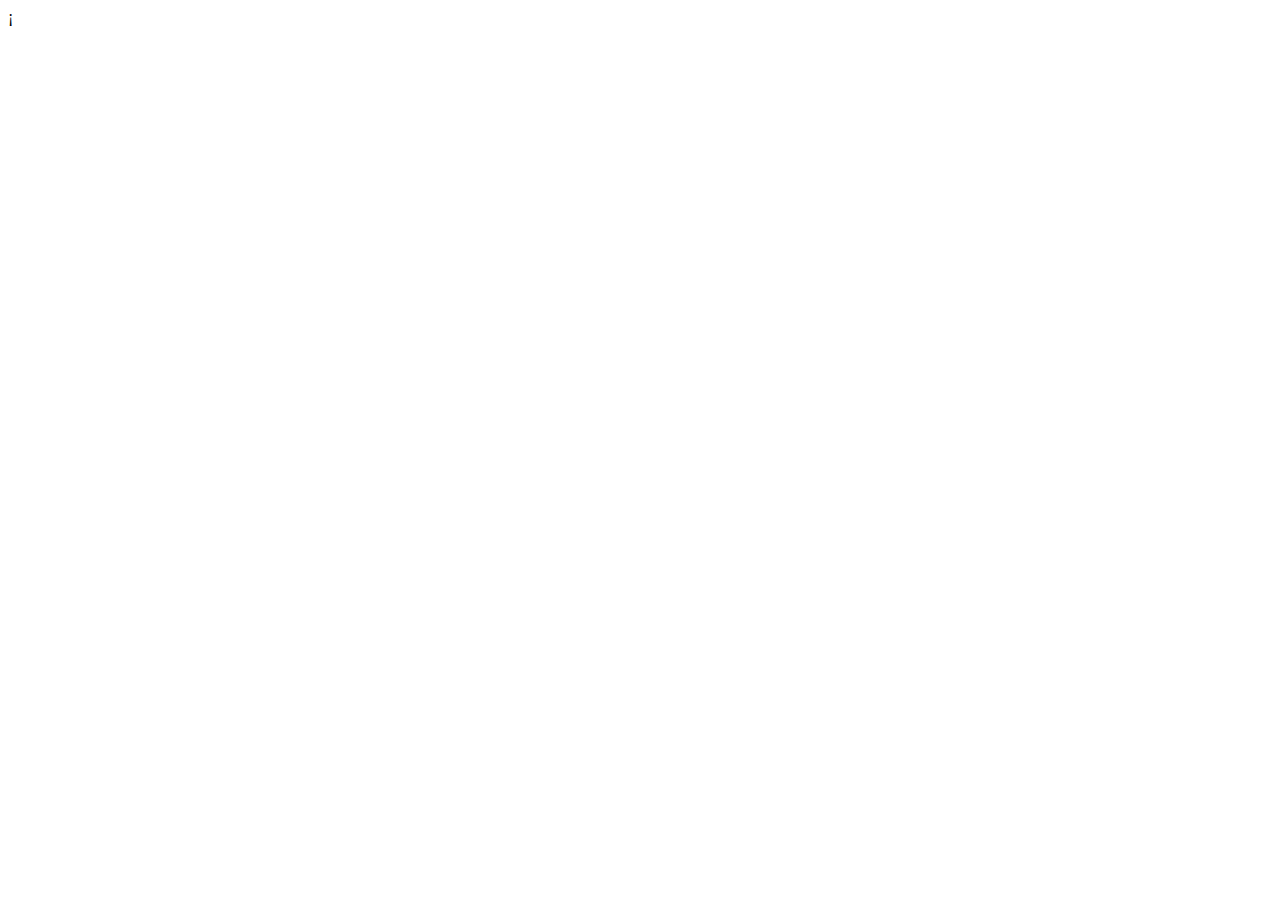
==== carrito.html @ c7239970 "Desarrollo del la página home" ====
¡<!DOCTYPE html>
<html lang="en">
<head>
    <meta charset="UTF-8">
    <meta name="viewport" content="width=device-width, initial-scale=1.0">
    <title>Document</title>
</head>
<body>
    
</body>
</html>
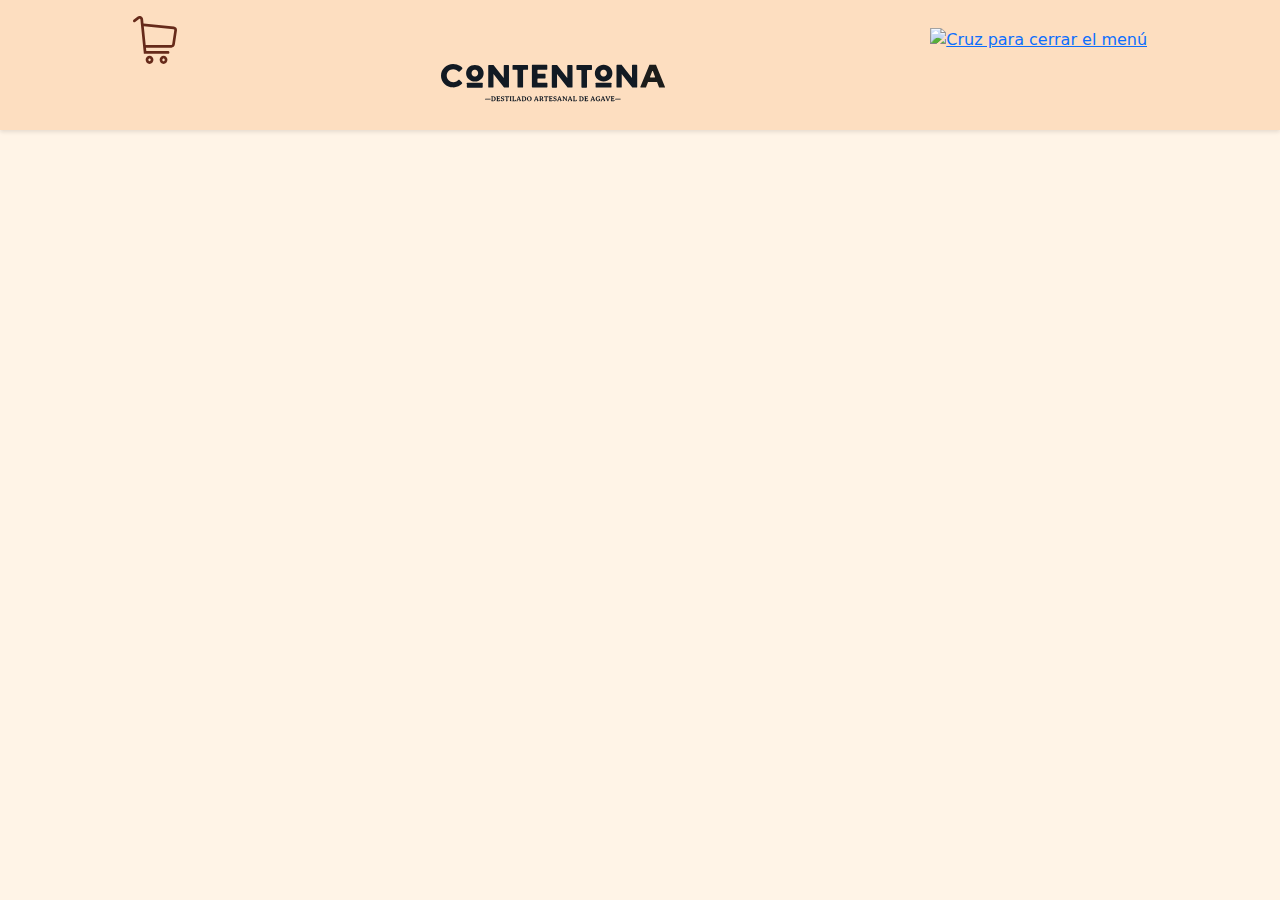
==== commit 226cbb0c: "Correción de detalles y base de todas las páginas" ====
--- a/carrito.html
+++ b/carrito.html
@@ -1,11 +1,43 @@
-¡<!DOCTYPE html>
+<!DOCTYPE html>
 <html lang="en">
 <head>
+    <!-- Metadatos -->
     <meta charset="UTF-8">
     <meta name="viewport" content="width=device-width, initial-scale=1.0">
-    <title>Document</title>
+    <title>Contentona</title>
+
+    <!-- Fuentes -->
+    <link rel="stylesheet" href="https://use.typekit.net/qfp8wyi.css">
+    <link rel="stylesheet" href="https://fonts.googleapis.com/css2?family=Karma:wght@500&display=swap" />
+    <link rel="preconnect" href="https://fonts.googleapis.com">
+    <link rel="preconnect" href="https://fonts.gstatic.com" crossorigin>
+    <link href="https://fonts.googleapis.com/css2?family=AR+One+Sans:wght@400..700&family=Space+Mono:ital,wght@0,400;0,700;1,400;1,700&family=Syne:wght@400..800&display=swap" rel="stylesheet">
+
+    <!-- Bootstrap -->
+    <link href="https://cdn.jsdelivr.net/npm/bootstrap@5.3.3/dist/css/bootstrap.min.css" rel="stylesheet" 
+          integrity="sha384-QWTKZyjpPEjISv5WaRU9OFeRpok6YctnYmDr5pNlyT2bRjXh0JMhjY6hW+ALEwIH" crossorigin="anonymous">
+
+    <!-- Estilos personalizados -->
+    <link rel="stylesheet" href="CSS/style_menú.css" />
 </head>
+
 <body>
-    
+    <!-- Header -->
+    <header class="navegacion" id="navegacion">
+        <div class="carrito" id="carrito">
+            <a href="carrito.html"><img class="icono-carrito" src="IMAGENES/Recurso 3.svg" alt="Ícono de carrito de compras"></a>
+        </div>
+        <div class="logo" id="logo">
+            <a href="home.html"><img src="IMAGENES/Logo_tipográfico_Mezcal_Monocromo 1.svg" alt="Logo de la marca"></a>
+        </div>
+        <div class="cerrar" id="cerrar">
+            <a href="home.html"><img class="return" src="IMAGENES/Tache.svg" alt="Cruz para cerrar el menú"></a>
+        </div>
+    </header>
+
+    <!-- Scripts -->
+    <script src="https://cdn.jsdelivr.net/npm/bootstrap@5.3.3/dist/js/bootstrap.bundle.min.js" 
+            integrity="sha384-YvpcrYf0tY3lHB60NNkmXc5s9fDVZLESaAA55NDzOxhy9GkcIdslK1eN6jIeHz" crossorigin="anonymous"></script>
+    <script src="JS/javascript.js"></script>
 </body>
 </html>--- a/CSS/style_menú.css
+++ b/CSS/style_menú.css
@@ -0,0 +1,168 @@
+/* Estilos generales */
+* {
+    box-sizing: border-box;
+}
+
+html, body {
+    --amarillo: #FFF4E7;
+    --naranja: rgba(251, 204, 161, 0.551);;
+    --café: #662A1A;
+    --azul: #4A799E;
+    --magenta: #9c243c;
+    --negro: #121A23;
+
+    margin: 0;
+    padding: 0;
+    background: var(--amarillo);
+    overflow-x: hidden; /* Elimina el scroll horizontal */
+    overflow-y: hidden;   /* Permite el scroll vertical */
+    min-height: 100vh; /* Altura mínima de la pantalla */
+    display: flex; /* Distribución vertical */
+    flex-direction: column; /* Asegura que los hijos se acomoden en columna */
+}
+
+/* Acomoda y da formato a la barra de navegación */
+
+.navegacion {
+    display: grid;
+    grid-template-columns: 2em, 1fr, 2em;
+    grid-template-rows: repeat(2,1fr);
+    background: var(--naranja);
+    padding-top: 1em;
+    padding-bottom: 1.1em;
+    width: 100%; /* Abarca todo el ancho */
+    box-shadow: 0px 2px 4px rgba(0, 0, 0, 0.1); /* Sombra opcional */
+}
+
+.cerrar {
+    grid-area: 1 / 3 / 2 / 4; /* Asegura que abarque una sola celda */
+    display: flex;
+    justify-content: center; /* Centra horizontalmente */
+    align-items: center; /* Centra verticalmente */
+}
+
+.carrito {
+    display: flex;
+    justify-content: center;
+    grid-area: 1 / 1 / 1 / 1;
+}
+
+.icono-carrito {
+    width: 105%;
+}
+
+.return {
+    width: 120%;
+} 
+
+.logo {
+    display: flex;
+    grid-area: 2 / 2 / 2 / 2;
+    align-content: center; /* Centra el contenido dentro de cada columna */
+    justify-content: center;
+}
+
+.logo img {
+    width: 140%; /* Ajusta según lo necesario */
+    max-width: 100%; /* Previene que la imagen crezca fuera de su contenedor */
+    height: auto; /* Mantiene la proporción de la imagen */
+}
+
+.logo a {
+    display: inline-block; /* Asegura que el enlace se ajuste al tamaño de su contenido */
+}
+
+/* Estructura de los botones */
+
+.d-grid {
+    flex: 1; /* Toma el espacio restante disponible */
+    display: flex;
+    flex-direction: column;
+    justify-content: center; /* Centra verticalmente */
+    align-items: center; /* Centra horizontalmente */
+    gap: 1rem; /* Espaciado entre botones */
+}
+
+.btn.btn-primary {
+    background-color: var(--café);
+    box-shadow: 0px 4px 4px rgba(0, 0, 0, 0.1) inset;
+    border: none;
+    cursor: pointer;
+    font-family: 'AR One Sans';
+    font-weight: bold;
+    width: 90vw;
+    height: 8vh;
+    font-size: 1.2rem; /* Ajustable: cambiará según el tamaño base */
+    justify-content: center;
+}
+
+
+.iconos {
+    display: flex;
+    justify-content: space-around;
+    padding: 1rem;
+    margin-top: auto; /* Empuja el footer hacia la parte inferior */
+}
+
+.btn.btn-primary:hover {
+    background-color: var(--magenta); /* Color de fondo magenta al pasar el mouse */
+    border-color: var(--magenta); /* Bordes también en magenta si son visibles */
+}
+
+/* RESPONSIVE MEDIA QUERIES */
+
+/* Tablet */
+
+@media only screen and (max-width: 1200px) and (min-width: 540px){
+    .navegacion {
+        display: flex;
+        justify-content: space-around;
+    }
+
+    .menu {
+        grid-area: 1 / 3 / 2 / 4; /* Asegura que abarque una sola celda */
+        display: flex;
+        justify-content: center; /* Centra horizontalmente */
+        align-items: center; /* Centra verticalmente */
+    }
+
+    .logo {
+        display: flex;
+        padding-top: 1em;
+        align-content: center; /* Centra el contenido dentro de cada columna */
+        justify-content: center;
+    }
+
+    .icono-menu {
+        width: 105%;
+    }
+
+}
+
+/* dispositivos móviles */
+
+@media only screen and (max-width: 1200px) and (min-width: 320px) {
+        .menu-desktop {
+            display: none; /* Oculta el menú en tablets y móviles */
+        }
+        
+   /* Centra el simbolo del corazon */
+
+.navegacion {
+    padding-top: 0.8em;
+    padding-bottom: 0.5em;
+}
+
+.logo img {
+    width: 140%; /* Ajusta el porcentaje según el tamaño deseado */
+}
+
+.icono-carrito {
+    height: 80%;
+}
+
+.return {
+    width: 105%;
+}
+
+    }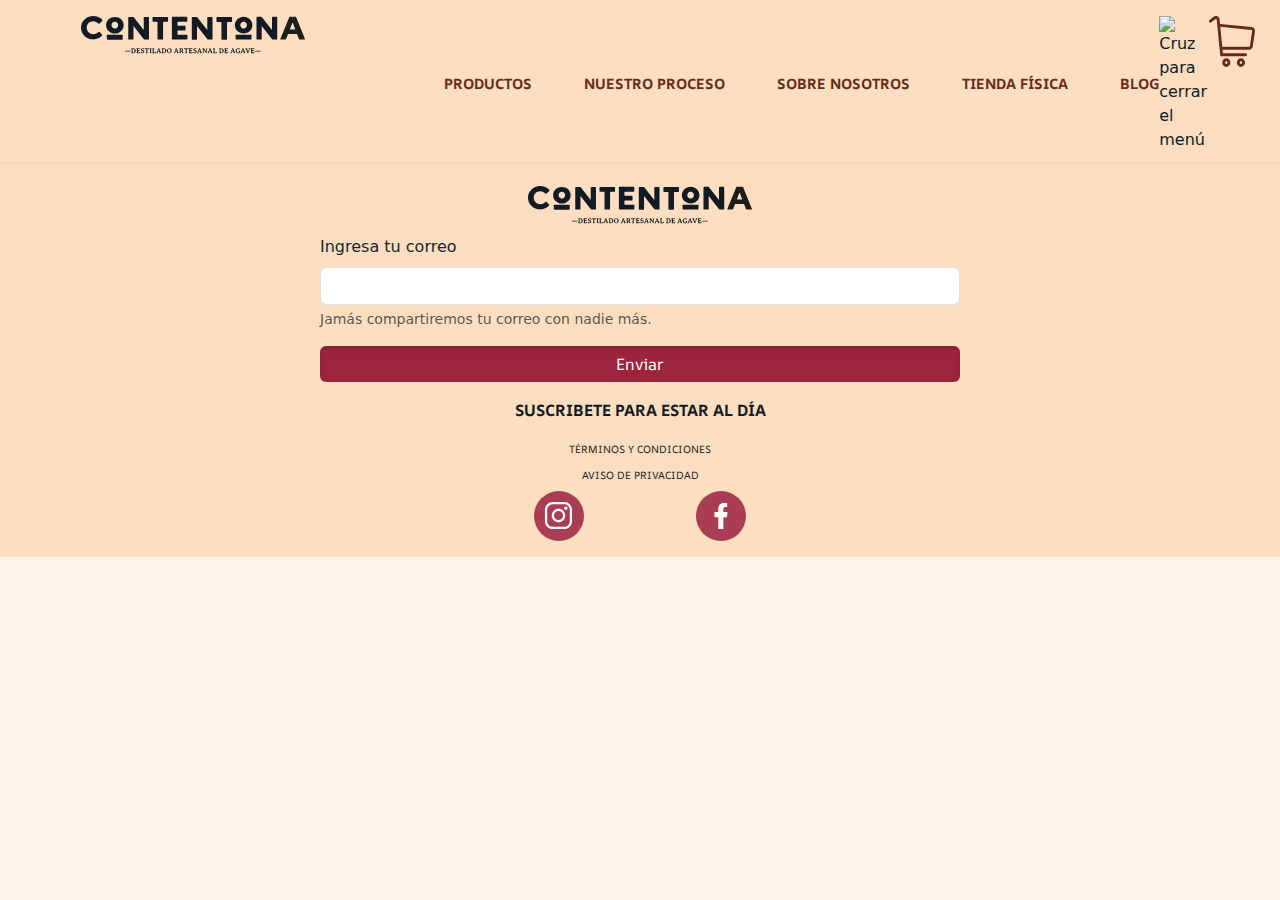
==== commit ec42c71a: "Corrección de detalles 2.0" ====
--- a/carrito.html
+++ b/carrito.html
@@ -18,7 +18,7 @@
           integrity="sha384-QWTKZyjpPEjISv5WaRU9OFeRpok6YctnYmDr5pNlyT2bRjXh0JMhjY6hW+ALEwIH" crossorigin="anonymous">
 
     <!-- Estilos personalizados -->
-    <link rel="stylesheet" href="CSS/style_menú.css" />
+    <link rel="stylesheet" href="CSS/style_carrito.css" />
 </head>
 
 <body>
@@ -33,11 +33,57 @@
         <div class="cerrar" id="cerrar">
             <a href="home.html"><img class="return" src="IMAGENES/Tache.svg" alt="Cruz para cerrar el menú"></a>
         </div>
+
+        <nav class="menu-desktop">
+            <ul>
+                <li><a href="productos.html">PRODUCTOS</a></li>
+                <li><a href="proceso.html">NUESTRO PROCESO</a></li>
+                <li><a href="nosotros.html">SOBRE NOSOTROS</a></li>
+                <li><a href="tienda.html">TIENDA FÍSICA</a></li>
+                <li><a href="blog.html">BLOG</a></li>
+            </ul>
+        </nav>
     </header>
 
+    <!-- Tabla -->
+
+
+
+    <!-- Footer -->
+    <footer class="contacto" id="contacto">
+        <div class="logo_f" id="logo_f">
+            <img class="logo_img" src="IMAGENES/Logo_tipográfico_Mezcal_Monocromo 1.svg" alt="Logo de la marca">
+        </div>
+        <div class="form" id="form">
+            <form>
+                <div class="mb-3">
+                  <label for="exampleInputEmail1" class="form-label">Ingresa tu correo</label>
+                  <input type="email" class="form-control" id="exampleInputEmail1" aria-describedby="emailHelp">
+                  <div id="emailHelp" class="form-text">Jamás compartiremos tu correo con nadie más.</div>
+                </div>
+                </div>
+                <button type="submit" class="btn btn-primary">Enviar</button>
+              </form>
+            </div>
+        
+        <div class="sus"><h4>SUSCRIBETE PARA ESTAR AL DÍA</h4></div>
+
+        <div class="lista"> 
+            <ul>
+                <li><a href="">TÉRMINOS Y CONDICIONES</a></li>
+                <li><a href="">AVISO DE PRIVACIDAD</a></li>
+            </ul>
+        </div>
+
+        <div class="iconos">
+            <a href="https://www.facebook.com/?locale=es_LA"><img src="IMAGENES/icono_insta.svg" alt="Icono que dirige a la página de Instagram"></a>
+            <a href="https://www.facebook.com/?locale=es_LA"><img src="IMAGENES/icono_face.svg" alt="Icono que dirige a la página de Facebook"></a>
+        </div>
+    </footer>
+    
     <!-- Scripts -->
     <script src="https://cdn.jsdelivr.net/npm/bootstrap@5.3.3/dist/js/bootstrap.bundle.min.js" 
             integrity="sha384-YvpcrYf0tY3lHB60NNkmXc5s9fDVZLESaAA55NDzOxhy9GkcIdslK1eN6jIeHz" crossorigin="anonymous"></script>
     <script src="JS/javascript.js"></script>
 </body>
-</html>+</html>
--- a/CSS/style_carrito.css
+++ b/CSS/style_carrito.css
@@ -0,0 +1,563 @@
+/* Estilos generales */
+* {
+    box-sizing: border-box;
+}
+
+html, body {
+    --amarillo: #FFF4E7;
+    --naranja: rgba(251, 204, 161, 0.551);;
+    --café: #662A1A;
+    --azul: #4A799E;
+    --magenta: #9c243c;
+    --negro: #121A23;
+
+    margin: 0;
+    padding: 0;
+    background: var(--amarillo);
+    overflow-x: hidden; /* Elimina el scroll horizontal */
+    overflow-y: auto;   /* Permite el scroll vertical */
+}
+
+p{
+    display: block;
+    position: static;
+    font-family: 'AR One Sans';
+    margin-left: 1.8em;
+    margin-bottom: 1em;
+    margin-right: 1.5em;
+    text-align: center;
+    color: var(--café);
+    font-size: clamp(0.875rem, 2vw, 1.1rem); /* Mínimo 0.875rem, fluido según 2vw, máximo 1rem */
+   }
+ 
+ /* Centra el simbolo del corazon */
+
+.contenedor-centro {
+    display: flex;
+    justify-content: center;
+    align-items: center;
+    margin-bottom: 1em;
+}
+
+.contenedor-centro img {
+    width: 20vh; 
+    padding-top: 6%;
+    padding-bottom: 7%;
+    animation-name: scale;
+    animation-duration: 1s;
+    animation-iteration-count: infinite;
+    animation-direction: alternate;
+    animation-timing-function: cubic-bezier(.54,.21,.37,.78);
+}
+
+/* Da estilo a los encabezados */
+
+h1{
+    position: relative;
+    font-size: clamp(2rem, 2vw, 19rem);
+    text-align: center;
+    font-family: Mestiza-Black;
+    width: 100%; /* Cambia 100vw por 100% para evitar desbordamientos */
+    max-width: 90%; /* Asegura que no ocupe más del 90% del contenedor */
+    margin: 0 auto; /* Centra el texto */
+    margin-top:0.9em;
+    margin-bottom: 0.8em;
+    padding: 0; /* Evita que padding extra lo mueva fuera */
+    color: var(--café);
+}
+
+
+h2 {
+    position: relative;
+    font-size: clamp(1.4rem, 2vw, 10rem);
+    font-family: Mestiza-BoldItalic;
+    text-align: center;
+    width: 100%; /* Cambia 100vw por 100% para evitar desbordamientos */
+    max-width: 90%; /* Asegura que no ocupe más del 90% del contenedor */
+    margin: 0 auto; /* Centra el texto */
+    padding: 0; /* Evita que padding extra lo mueva fuera */
+    color: var(--magenta);
+}
+
+.info-agave {
+    display: flex;
+    flex-direction: column;
+    align-items: center;
+    justify-content: center;
+    gap: 0.5rem;
+    margin-top: 1.7em; /* Reduce el margen superior */
+    margin-bottom: 0.8em; /* Reduce el margen inferior */
+}
+
+/* Acomoda y da formato a la barra de navegación */
+
+.navegacion {
+    display: grid;
+    grid-template-columns: 5em 1fr 5em;
+    grid-template-rows: repeat(2,1fr);
+    background: var(--naranja);
+    padding-top: 1em;
+    padding-bottom: 1.1em;
+    width: 100%; /* Abarca todo el ancho */
+    box-shadow: 0px 2px 4px rgba(0, 0, 0, 0.1); /* Sombra opcional */
+}
+
+.cerrar {
+    grid-area: 1 / 3 / 2 / 4; /* Asegura que abarque una sola celda */
+    display: flex;
+    justify-content: center; /* Centra horizontalmente */
+    align-items: center; /* Centra verticalmente */
+}
+
+.carrito {
+    display: flex;
+    justify-content: center;
+    grid-area: 1 / 1 / 1 / 1;
+}
+
+.icono-carrito {
+    width: 110%;
+}
+
+.return {
+    width: 105%;
+} 
+
+.logo {
+    display: flex;
+    grid-area: 2 / 2 / 2 / 2;
+    align-content: center; /* Centra el contenido dentro de cada columna */
+    justify-content: center;
+}
+
+.logo img {
+    width: 140%; /* Ajusta según lo necesario */
+    max-width: 100%; /* Previene que la imagen crezca fuera de su contenedor */
+    height: auto; /* Mantiene la proporción de la imagen */
+}
+
+.logo a {
+    display: inline-block; /* Asegura que el enlace se ajuste al tamaño de su contenido */
+}
+
+
+/* Da formato a los botones call to action */
+
+.botones_prod {
+    display: flex;
+    justify-content: center; /* Centra los botones */
+    gap: 1.2rem; /* Ajusta el espacio entre ellos */
+    margin-top: 2.4em;
+    margin-bottom: 2em;
+}
+
+.btn-cta {
+    width: 40vw;
+    position: relative;
+    border-radius: 12px;
+    background-color: var(--azul);
+    height: 3rem;
+    cursor: pointer;
+    border: none;
+    color: #FFF4E7;
+    box-shadow: 0px 4px 4px rgba(26, 70, 102, 0.25);
+    padding: 0%;
+    font-family: 'AR One Sans';
+    font-weight: bold;
+}
+
+/* Acomoda las imagenes */
+
+div.imagen {
+    height:80vh;
+    width: 100%;
+    display: flex;
+    justify-content: center;
+    align-items: center; /* Centra verticalmente el contenido */
+    overflow: hidden; /* Oculta el desbordamiento si existe */
+    position: relative;
+}
+
+div.imagen img {
+    width: 100%; /* La imagen ocupa el ancho completo */
+    height: 100%; /* La imagen ocupa el alto completo */
+    object-fit: cover; /* Ajusta la imagen para cubrir el área sin deformarla */
+    position: absolute; /* Asegura que la imagen se posicione correctamente */
+   
+}
+
+
+/* Estructura el footer */
+
+footer.contacto {
+    display: flex;
+    flex-direction: column;
+    background: var(--naranja);
+    padding: 0;
+    margin: 0;
+}
+
+.logo_f {
+    display: flex;
+    justify-content: center;
+    margin-top: 1.5em;
+    margin-bottom:0.5em;
+}
+
+.form {
+    margin: 1.5em;
+    margin-bottom: 0;
+    margin-top: 0;
+}
+
+.btn.btn-primary {
+    margin: 1.5em;
+    margin-bottom: 0;
+    margin-top: 0;
+    background-color: var(--magenta);
+    box-shadow: 0px 4px 4px rgba(0, 0, 0, 0.1) inset;
+    border: none;
+    cursor: pointer;
+    font-family: 'AR One Sans';
+}
+
+h4 {
+    font-size: 1em;
+    margin-top: 1.2em;
+    margin-bottom: 1em;
+    position: relative;
+    font-family: 'AR One Sans';
+    color: var(--negro);
+    text-align: center;
+    font-weight: bold;
+    }
+
+    ul {
+    list-style: none;
+    text-align: center;
+    position: relative;
+    font-size: 0.65em;
+    line-height: 1.625rem;
+    font-family: 'AR One Sans';
+    padding: 0;
+    margin:0;
+}
+
+a {
+    text-decoration: none;
+    color: var(--negro);
+    font-weight:300;
+}
+
+.btn:hover {
+    background-color: var(--azul); /* Color de fondo magenta al pasar el mouse */
+    border-color: var(--azul); /* Bordes también en magenta si son visibles */
+    color: #FFF4E7;
+}
+
+.iconos {
+    display: flex;
+    justify-content: space-between;
+    margin: 3em;
+    margin-bottom: 1em;
+    margin-top: 0.2em;
+
+}
+
+/* animación */
+@keyframes scale {
+    0% {
+        transform: scale(.95);
+    }
+    100% {
+        transform: scale(1);
+    }
+}
+
+/* RESPONSIVE MEDIA QUERIES */
+
+/* Desktop */
+
+@media only screen and (min-width: 1200px){
+    .navegacion {
+        grid-template-rows: 1fr; /* Solo una fila */
+        grid-template-columns:  1fr 2fr 50px; /* Ajusta el diseño a tres columnas */
+        background: var(--naranja);
+        padding-top: 1em;
+        padding-bottom: 1.1em;
+        width: 100%; /* Abarca todo el ancho */
+        box-shadow: 0px 2px 4px rgba(0, 0, 0, 0.1); /* Sombra opcional */
+        padding-bottom: 0.6em;
+    }
+
+    .menu-desktop {
+        display: flex; /* Muestra los elementos como una fila */
+        align-items: center;
+        justify-content:flex-end;
+        gap: 2em; /* Espaciado entre los enlaces */
+        grid-column: 2 / 3; /* Coloca el menú en el centro */
+    }
+
+    .menu-desktop ul {
+        list-style: none; /* Elimina los puntos de lista */
+        display: flex;
+        gap: 5em; /* Espaciado entre los elementos */
+        margin: 0;
+        padding: 0;
+    }
+
+    .menu-desktop li a {
+        text-decoration: none;
+        font-family: 'AR One Sans', sans-serif;
+        color: var(--café);
+        font-size: 1.4em;
+        font-weight: bold;
+        transition: color 0.3s ease; /* Animación de transición */
+        cursor: pointer;
+    }
+
+    .menu-desktop li a:hover {
+        color: var(--magenta); /* Color al hacer hover */
+    }
+
+    .logo {
+        display: flex;
+        grid-area: 1 / 1 / 1 / 1;
+        align-content: center; /* Centra el contenido dentro de cada columna */
+        justify-content: center;
+
+    }
+
+    .carrito {
+        display: flex;
+        grid-column: 4; /* Coloca el carrito en la primera columna */
+        grid-row: 1;
+        justify-content: flex-end;
+        margin-right: 1.8em;
+    }
+
+    .menu {
+        display: none;
+    }
+
+    .contenedor-centro img {
+        width: 20vh; 
+        padding-top: 6%;
+        padding-bottom: 25%;
+    }
+
+    div.cont_botellas{
+        height: 70vh; /* Mantén el alto consistente */
+        width: auto;  /* Asegura que ocupe el ancho completo */
+        display: flex;
+        justify-content: center; /* Centra horizontalmente */
+        position: relative;
+        max-width: 100%; /* Previene desbordamientos */
+        overflow: hidden; /* Oculta cualquier exceso */
+    }
+    
+    div.info-agave{
+        margin: 0%;
+        margin-bottom: 2em;
+        margin-top: 2em;
+        display: flex;
+        flex-direction: column;
+        gap: 15px; /* Ajusta según lo que necesites */
+    }
+
+    /* Ajusta el estilo específico de la imagen close-up */
+    img.close-up {
+        width: 100%;  /* Igual que la imagen manos */
+        height: auto; /* Mantén la relación de aspecto */
+        object-fit: cover; /* Asegura que se recorte correctamente */
+        border-radius: 8px; /* Opcional, para mantener consistencia */
+        
+    }
+
+    div.imagen {
+        height: calc(100vh - 75px); /* 100vh (altura completa de la ventana)  */
+        width: 100%;
+        display: flex;
+        justify-content: center;
+        align-items: center; /* Centra verticalmente el contenido */
+        overflow: hidden; /* Oculta el desbordamiento si existe */
+        position: relative;
+    }
+
+    div.imagen img {
+        object-position: center bottom; /* Asegura que se vea la base de la imagen en pantallas grandes */
+    }
+
+    h1 {
+        margin-top: 1.1em;
+        max-width: 2000px;
+    }   
+
+    h2 {
+        margin: 0;
+        white-space: nowrap;
+        max-width: 100%;
+        display: inline-block;
+        font-size: 2rem;
+    }
+
+    .logo_f {
+        display: flex;
+        justify-content: center;
+        margin-top: 1.5em;
+        margin-bottom:0.5em;
+    }
+    
+    .form {
+        margin: 1.5em;
+        margin-bottom: 0;
+        margin-top: 0;
+        width: 50vw;
+    }
+    
+    .btn.btn-primary {
+        margin: 1.5em;
+        margin-bottom: 0;
+        margin-top: 0;
+        background-color: var(--magenta);
+        box-shadow: 0px 4px 4px rgba(0, 0, 0, 0.1) inset;
+        border: none;
+        cursor: pointer;
+        font-family: 'AR One Sans';
+        width: 50vw;
+    }
+
+    .botones_prod button {
+        width: 30em;  /* Reduce el ancho */
+        height: 60px;  /* Aumenta la altura */
+        font-size: 1.2rem; /* Ajusta el tamaño del texto si es necesario */
+    }
+
+    .info-marca {
+        display: flex;
+        justify-content: center;
+        flex-direction: column;
+        align-items: center;
+        align-content: center;
+    }
+    
+    .info-marca p {
+        display: static;
+        justify-content: center;
+        max-width: 1150px;
+    }
+
+    .info-tradi {
+        display: flex;
+        justify-content: center;
+        flex-direction: column;
+        align-items: center;
+        
+    }
+
+    p {
+        text-align: justify;
+    } 
+
+    .info-tradi p {
+        display:static;
+        max-width: 1150px;
+    }
+
+    footer.contacto {
+        display: flex;
+        flex-direction: column;
+        align-items: center;
+    }
+
+    .iconos {
+        display: flex;
+        justify-content: flex-end;
+        gap: 7em ;
+    }
+
+    .info-marca {
+        display: flex;
+        flex-direction: column; /* o row según el diseño */
+        align-items: center; /* Centra horizontalmente */
+        text-align: center; /* Centra el texto */
+        margin: 0;
+        padding: 0;
+    }
+
+}
+
+/* Tablet */
+
+@media only screen and (max-width: 1200px) and (min-width: 540px){
+    .navegacion {
+        display: flex;
+        justify-content: space-around;
+    }
+
+    .menu {
+        grid-area: 1 / 3 / 2 / 4; /* Asegura que abarque una sola celda */
+        display: flex;
+        justify-content: center; /* Centra horizontalmente */
+        align-items: center; /* Centra verticalmente */
+    }
+
+    .logo {
+        display: flex;
+        padding-top: 1em;
+        align-content: center; /* Centra el contenido dentro de cada columna */
+        justify-content: center;
+    }
+
+    .icono-menu {
+        width: 105%;
+    }
+
+    div.imagen {
+        height: 85vh;
+    }
+
+    h1 {
+        transform: scale(1.1);
+        align-items: center;
+    }
+
+    p {
+        text-align: justify;
+    }
+    
+}
+
+/* dispositivos móviles */
+
+@media only screen and (max-width: 1200px) and (min-width: 320px) {
+        .menu-desktop {
+            display: none; /* Oculta el menú en tablets y móviles */
+        }
+        
+   /* Centra el simbolo del corazon */
+
+.contenedor-centro img {
+    width: 15vh; 
+    padding-top: 6%;
+    padding-bottom: 7%;
+    animation-name: scale;
+    animation-duration: 1s;
+    animation-iteration-count: infinite;
+    animation-direction: alternate;
+    animation-timing-function: cubic-bezier(.54,.21,.37,.78);
+}
+
+.navegacion {
+    padding-top: 0.8em;
+    padding-bottom: 0.5em;
+}
+
+.logo img {
+    width: 140%; /* Ajusta el porcentaje según el tamaño deseado */
+}
+
+.icono-carrito {
+    height: 80%;
+}
+    }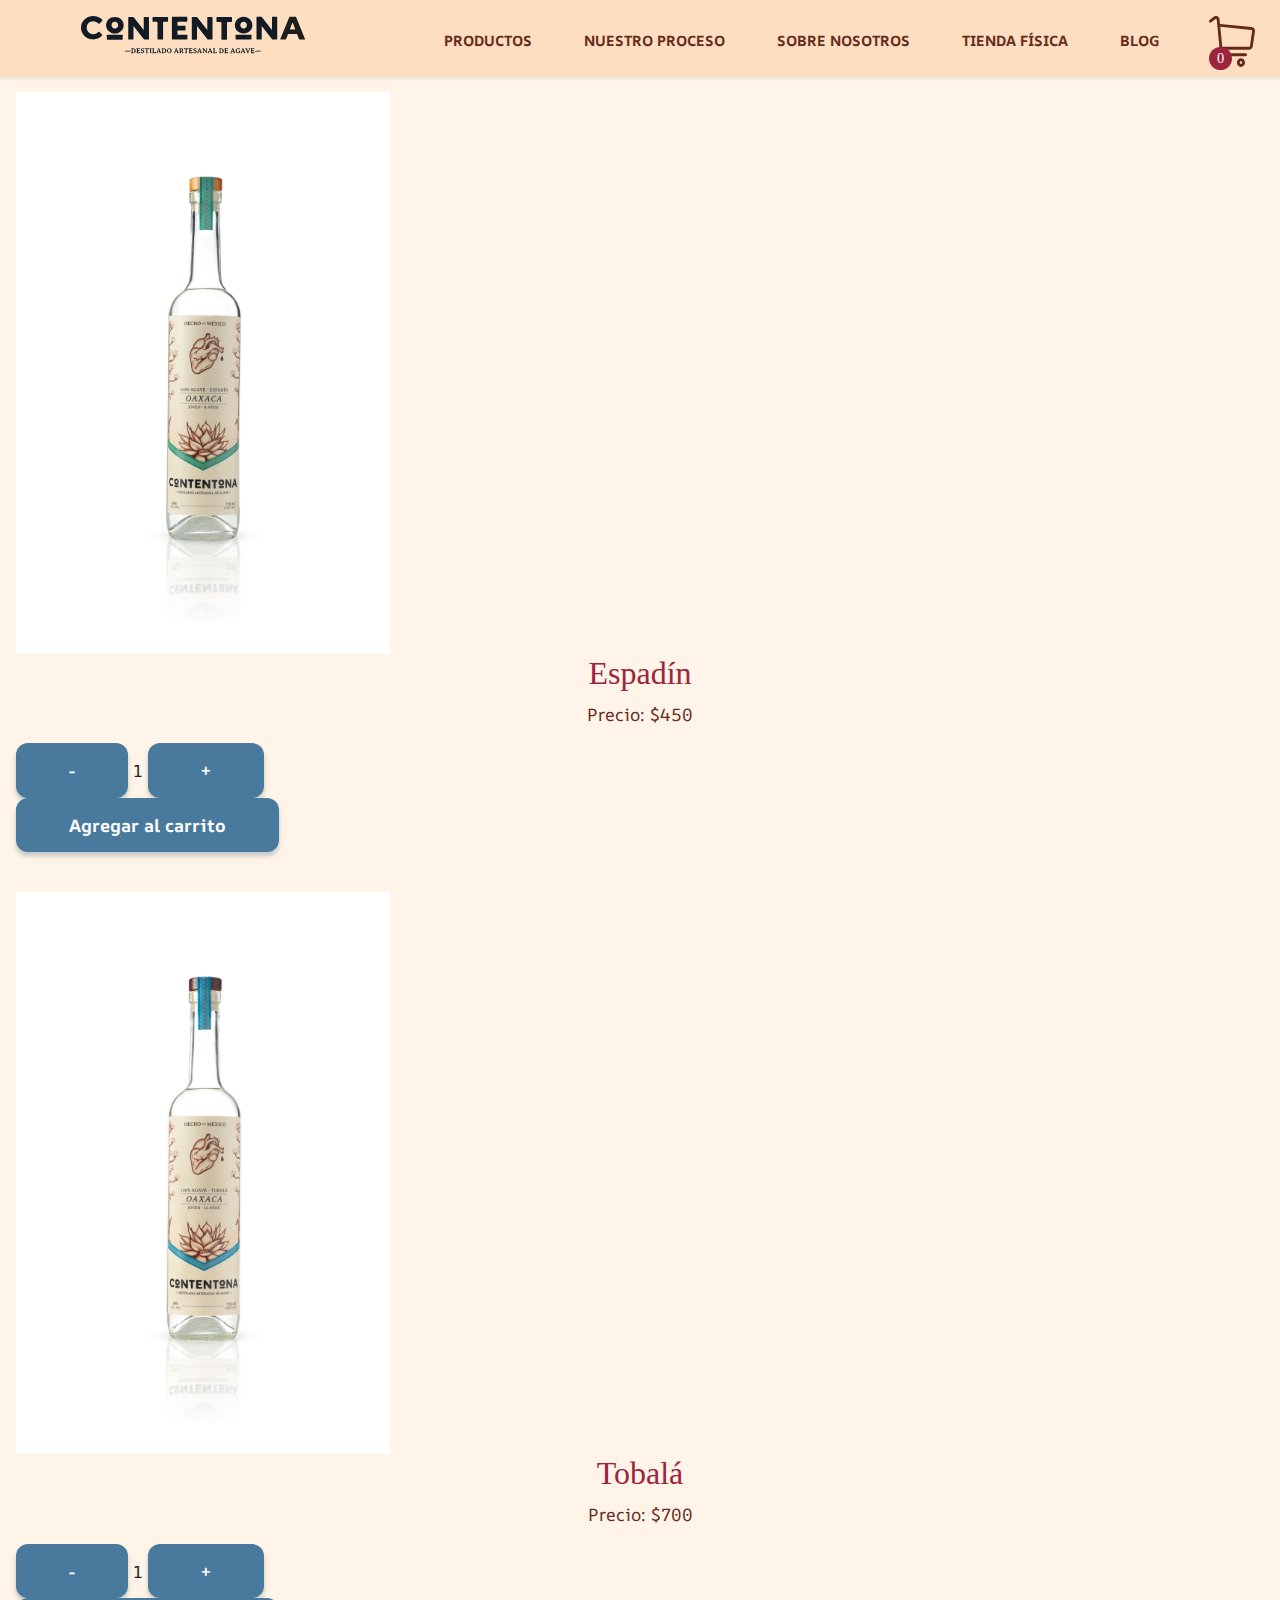
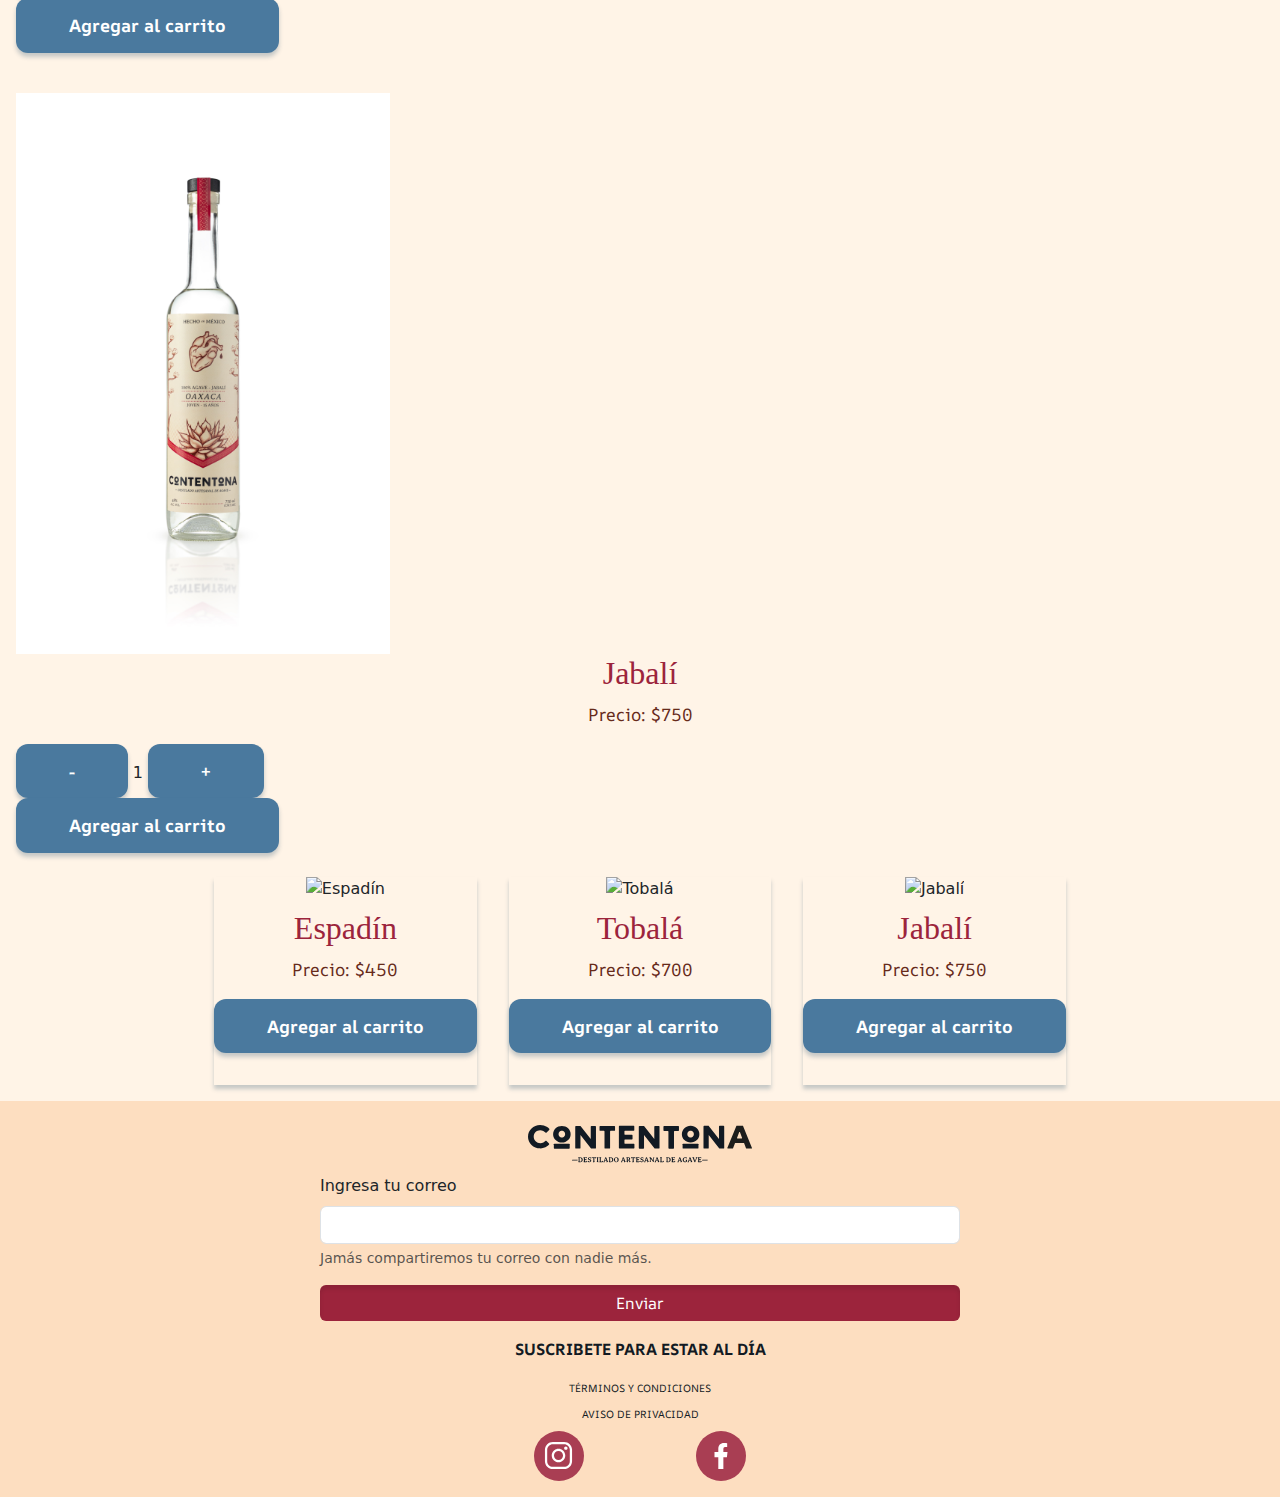
==== commit d22e9f53: "Carrito" ====
--- a/carrito.html
+++ b/carrito.html
@@ -23,17 +23,16 @@
 
 <body>
     <!-- Header -->
-    <header class="navegacion" id="navegacion">
+    <header class="navegacion" id="navegacion"> 
         <div class="carrito" id="carrito">
-            <a href="carrito.html"><img class="icono-carrito" src="IMAGENES/Recurso 3.svg" alt="Ícono de carrito de compras"></a>
+            <a href="carrito.html"><img class="icono-carrito" src="IMAGENES/Recurso 3.svg" alt="Ícono de carrito de compras"><span class="cuenta-carrito" id="cuenta-carrito">0</span></a>
         </div>
         <div class="logo" id="logo">
             <a href="home.html"><img src="IMAGENES/Logo_tipográfico_Mezcal_Monocromo 1.svg" alt="Logo de la marca"></a>
         </div>
-        <div class="cerrar" id="cerrar">
-            <a href="home.html"><img class="return" src="IMAGENES/Tache.svg" alt="Cruz para cerrar el menú"></a>
+        <div class="menu" id="menu">
+            <a href="menú.html"><img class="icono-menu" src="IMAGENES/Menu.svg" alt="Ícono menú de hamburguesa"></a>
         </div>
-
         <nav class="menu-desktop">
             <ul>
                 <li><a href="productos.html">PRODUCTOS</a></li>
@@ -46,8 +45,10 @@
     </header>
 
     <!-- Tabla -->
+    <section class="productos-cont" id="productos-cont"></section>
 
-
+    <!-- Productos -->
+    <section class="productos-container" id="productos-container"></section>
 
     <!-- Footer -->
     <footer class="contacto" id="contacto">
@@ -84,6 +85,10 @@
     <!-- Scripts -->
     <script src="https://cdn.jsdelivr.net/npm/bootstrap@5.3.3/dist/js/bootstrap.bundle.min.js" 
             integrity="sha384-YvpcrYf0tY3lHB60NNkmXc5s9fDVZLESaAA55NDzOxhy9GkcIdslK1eN6jIeHz" crossorigin="anonymous"></script>
-    <script src="JS/javascript.js"></script>
+    <script src="JS/productos.js"></script> <!-- Backend -->
+    <script src="JS/ecommerce.js"></script> <!-- Backend -->
+    <script src="JS/carrito.js" defer></script>
+    <script src="JS/tarjetas.js" defer></script>
+     <script src="JS/carritoServ.js" defer></script>
 </body>
 </html>
--- a/CSS/style_carrito.css
+++ b/CSS/style_carrito.css
@@ -22,14 +22,20 @@
     display: block;
     position: static;
     font-family: 'AR One Sans';
-    margin-left: 1.8em;
-    margin-bottom: 1em;
-    margin-right: 1.5em;
     text-align: center;
     color: var(--café);
     font-size: clamp(0.875rem, 2vw, 1.1rem); /* Mínimo 0.875rem, fluido según 2vw, máximo 1rem */
+    margin-top: 0.5em;
    }
  
+/* Da estilo a las palabras a resaltar */
+
+span.cuenta-carrito {
+    font-family: Mestiza;
+    color: white;
+    font-size: 0.9em;
+}
+
  /* Centra el simbolo del corazon */
 
 .contenedor-centro {
@@ -67,26 +73,16 @@
 }
 
 
-h2 {
+h3 {
     position: relative;
-    font-size: clamp(1.4rem, 2vw, 10rem);
-    font-family: Mestiza-BoldItalic;
+    font-size: clamp(1.3rem, 3vw, 2rem);
+    font-family: Mestiza-Bold;
     text-align: center;
     width: 100%; /* Cambia 100vw por 100% para evitar desbordamientos */
     max-width: 90%; /* Asegura que no ocupe más del 90% del contenedor */
     margin: 0 auto; /* Centra el texto */
     padding: 0; /* Evita que padding extra lo mueva fuera */
     color: var(--magenta);
-}
-
-.info-agave {
-    display: flex;
-    flex-direction: column;
-    align-items: center;
-    justify-content: center;
-    gap: 0.5rem;
-    margin-top: 1.7em; /* Reduce el margen superior */
-    margin-bottom: 0.8em; /* Reduce el margen inferior */
 }
 
 /* Acomoda y da formato a la barra de navegación */
@@ -102,7 +98,7 @@
     box-shadow: 0px 2px 4px rgba(0, 0, 0, 0.1); /* Sombra opcional */
 }
 
-.cerrar {
+.menu {
     grid-area: 1 / 3 / 2 / 4; /* Asegura que abarque una sola celda */
     display: flex;
     justify-content: center; /* Centra horizontalmente */
@@ -113,15 +109,27 @@
     display: flex;
     justify-content: center;
     grid-area: 1 / 1 / 1 / 1;
+    position: relative;
+}
+
+.cuenta-carrito {
+    background-color: var(--magenta);
+    border-radius: 100%;
+    display: flex;
+    justify-content: center;
+    align-items: center;
+    width: 23px;
+    line-height: 23px;
+    aspect-ratio: 1;
+    text-align: center;
+    position: absolute;
+    bottom: 8%;
+    z-index: 1;
 }
 
 .icono-carrito {
     width: 110%;
 }
-
-.return {
-    width: 105%;
-} 
 
 .logo {
     display: flex;
@@ -138,6 +146,62 @@
 
 .logo a {
     display: inline-block; /* Asegura que el enlace se ajuste al tamaño de su contenido */
+}
+
+/* Tarjetas de productos */
+.productos-container {
+    display: flex;
+    justify-content: center;
+    gap: 2em;
+    margin: 1em;
+}
+
+.tarjeta-producto {
+    text-align: center;
+    box-shadow: 0px 4px 4px rgba(26, 70, 102, 0.25);
+    padding-bottom: 2em;
+}
+
+.tarjeta-producto img{
+    width: 100%;
+    gap: 2em;
+    margin-bottom: 0.5em;
+}
+
+.tarjeta-producto:hover {
+    translate: 0 -10px;
+    box-shadow: 0px 14px 4px rgba(36, 83, 117, 0.172);
+    transition: 300ms;
+}
+
+.productos-cont {
+    display: grid;
+    justify-content: center;
+    gap: 2em;
+    margin: 1em;
+}
+
+.tarjeta-ecommerce {
+    width: 100%;
+    gap: 2em;
+    margin-bottom: 0.5em;
+}
+
+.tarjeta-ecommerce img{
+    width: 30%;
+}
+
+button {
+    background-color: var(--azul);
+    color: white;
+    font-family: 'AR One Sans';
+    font-weight: bold;
+    font-size: clamp(0.875rem, 2vw, 1.1rem); /* Mínimo 0.875rem, fluido según 2vw, máximo 1rem */
+    border: none;
+    border-radius: 12px;
+    padding: 0.8em 3em;
+    cursor: pointer;
+    box-shadow: 0px 4px 4px rgba(26, 70, 102, 0.25);
 }
 
 
@@ -336,6 +400,10 @@
         margin-right: 1.8em;
     }
 
+    .cuenta-carrito {
+        bottom: -6%;
+    }
+
     .menu {
         display: none;
     }
@@ -455,10 +523,6 @@
         
     }
 
-    p {
-        text-align: justify;
-    } 
-
     .info-tradi p {
         display:static;
         max-width: 1150px;
@@ -521,11 +585,11 @@
         transform: scale(1.1);
         align-items: center;
     }
-
-    p {
-        text-align: justify;
-    }
     
+    h3 {
+        margin-top: 0.5em;
+    }
+
 }
 
 /* dispositivos móviles */
@@ -560,4 +624,13 @@
 .icono-carrito {
     height: 80%;
 }
-    }+
+/* Tarjetas de productos */
+.productos-container {
+    display: flex;
+    flex-wrap: wrap;
+    justify-content: center;
+    gap: 2em;
+    margin: 1em;
+}
+    }
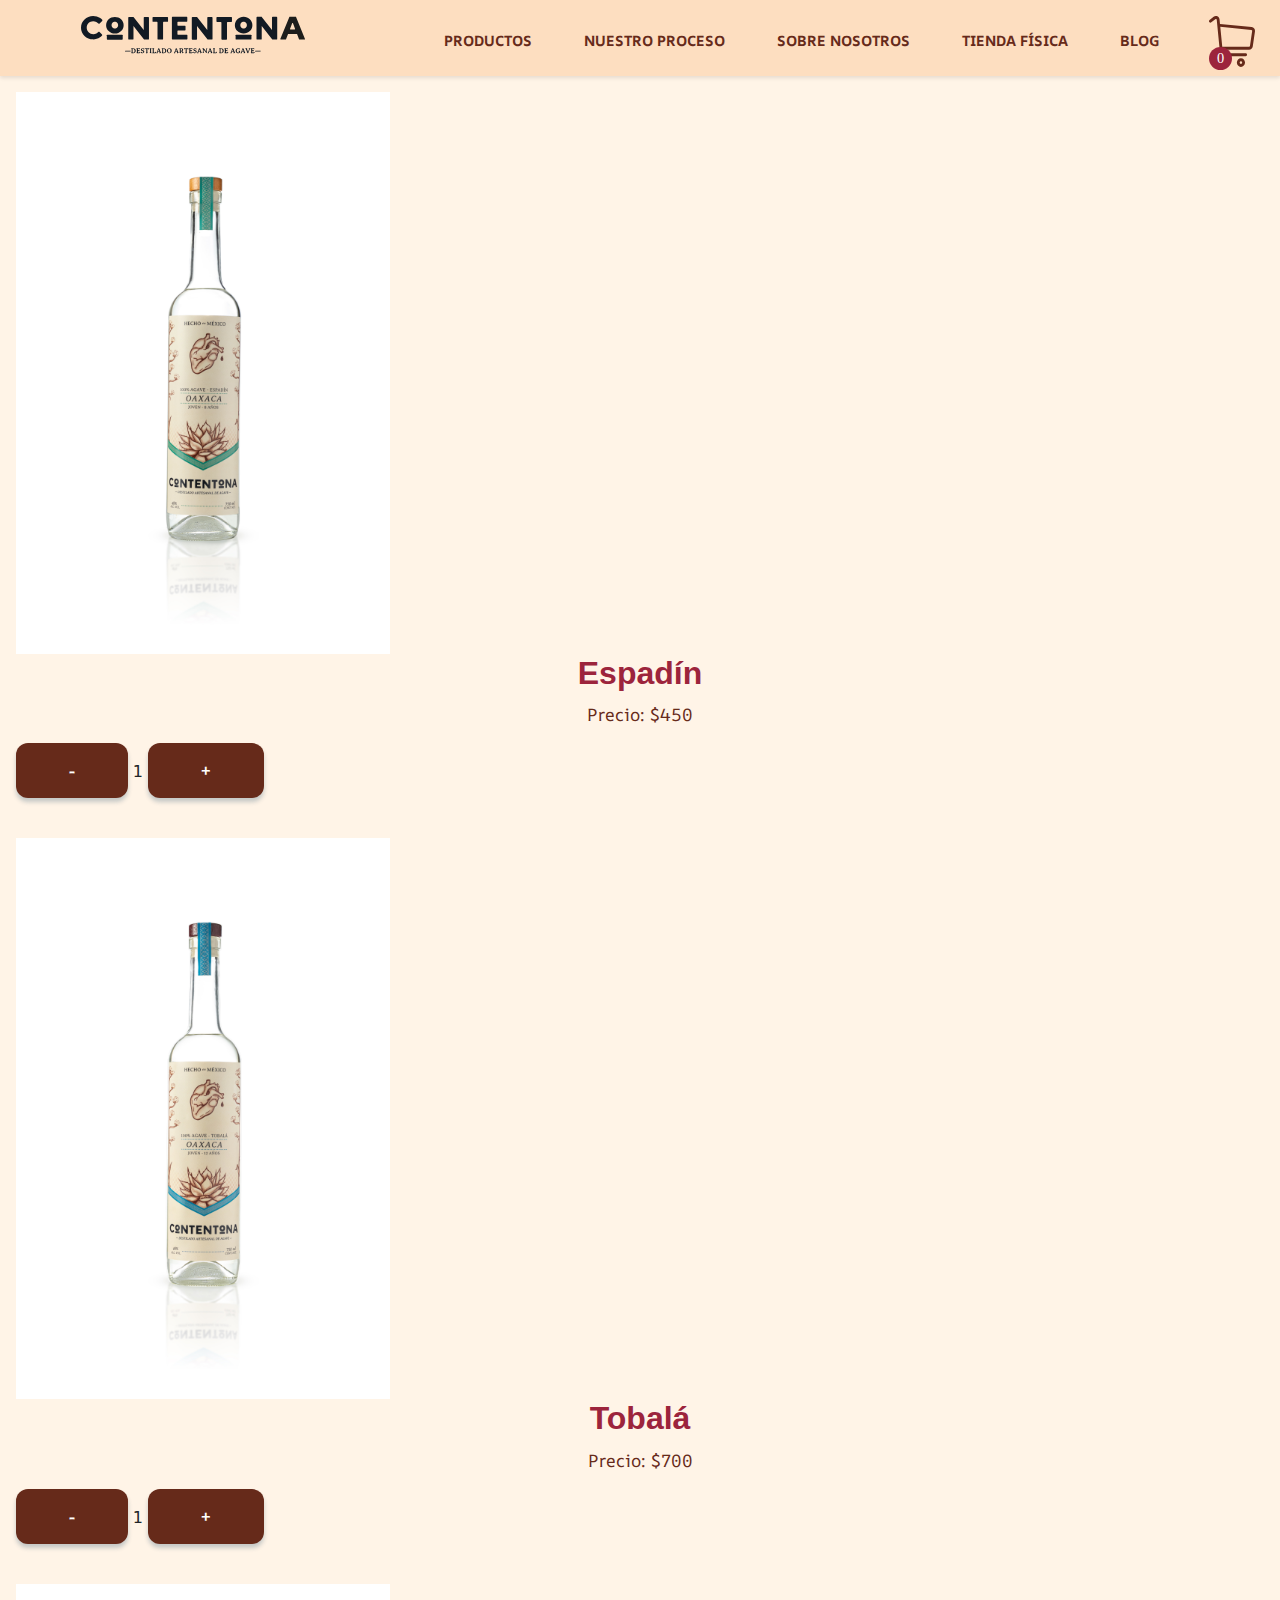
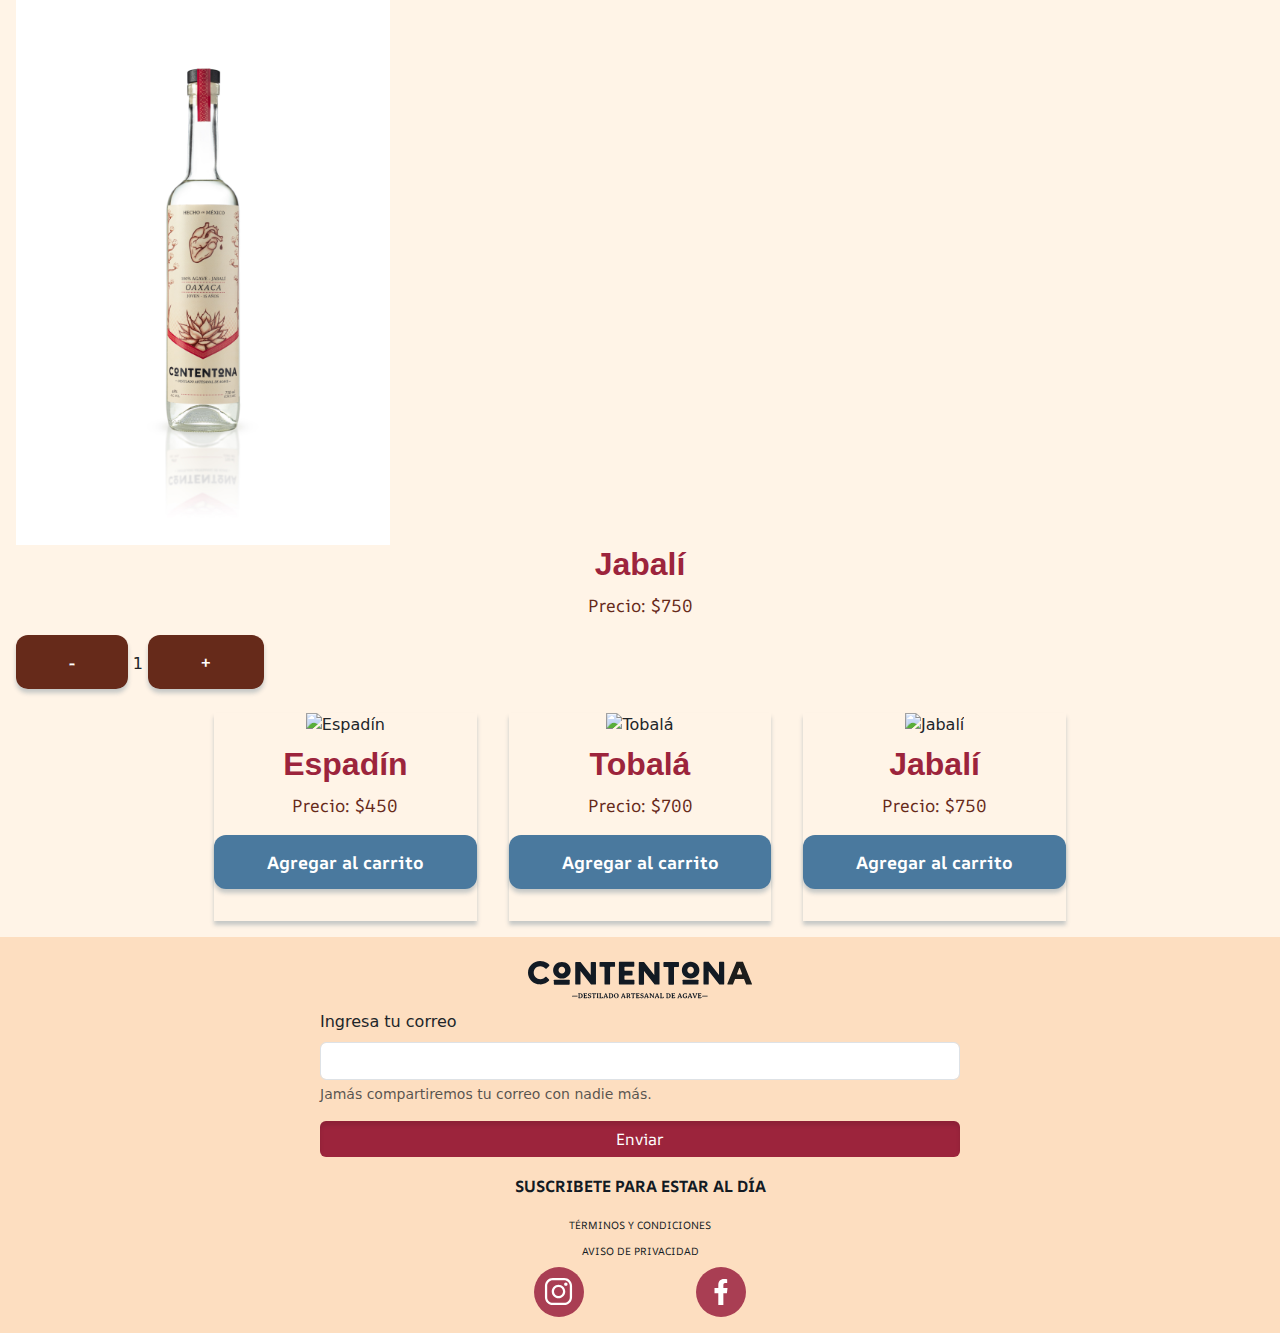
==== commit 7e1e33af: "Tipografía corregida" ====
--- a/carrito.html
+++ b/carrito.html
@@ -9,6 +9,7 @@
     <!-- Fuentes -->
     <link rel="stylesheet" href="https://use.typekit.net/qfp8wyi.css">
     <link rel="stylesheet" href="https://fonts.googleapis.com/css2?family=Karma:wght@500&display=swap" />
+    <link rel="stylesheet" href="https://use.typekit.net/qfp8wyi.css">
     <link rel="preconnect" href="https://fonts.googleapis.com">
     <link rel="preconnect" href="https://fonts.gstatic.com" crossorigin>
     <link href="https://fonts.googleapis.com/css2?family=AR+One+Sans:wght@400..700&family=Space+Mono:ital,wght@0,400;0,700;1,400;1,700&family=Syne:wght@400..800&display=swap" rel="stylesheet">
@@ -87,8 +88,8 @@
             integrity="sha384-YvpcrYf0tY3lHB60NNkmXc5s9fDVZLESaAA55NDzOxhy9GkcIdslK1eN6jIeHz" crossorigin="anonymous"></script>
     <script src="JS/productos.js"></script> <!-- Backend -->
     <script src="JS/ecommerce.js"></script> <!-- Backend -->
-    <script src="JS/carrito.js" defer></script>
-    <script src="JS/tarjetas.js" defer></script>
-     <script src="JS/carritoServ.js" defer></script>
+    <script src="JS/carrito.js" defer></script> <!-- Carrito -->
+    <script src="JS/tarjetas.js" defer></script> <!-- Tarjetas de productos -->
+     <script src="JS/carritoServ.js" defer></script> <!-- Funcionalidad del carrito -->
 </body>
 </html>
--- a/CSS/style_carrito.css
+++ b/CSS/style_carrito.css
@@ -76,7 +76,9 @@
 h3 {
     position: relative;
     font-size: clamp(1.3rem, 3vw, 2rem);
-    font-family: Mestiza-Bold;
+    font-family: "mestiza", sans-serif;
+    font-weight: 700;
+    font-style: normal;
     text-align: center;
     width: 100%; /* Cambia 100vw por 100% para evitar desbordamientos */
     max-width: 90%; /* Asegura que no ocupe más del 90% del contenedor */
@@ -175,7 +177,8 @@
 }
 
 .productos-cont {
-    display: grid;
+    display: flex;
+    flex-wrap: wrap;
     justify-content: center;
     gap: 2em;
     margin: 1em;
@@ -189,6 +192,19 @@
 
 .tarjeta-ecommerce img{
     width: 30%;
+}
+
+.cantidad-container button {
+    background-color: var(--café);
+    color: white;
+    font-family: 'AR One Sans';
+    font-weight: bold;
+    font-size: clamp(0.875rem, 2vw, 1.1rem); /* Mínimo 0.875rem, fluido según 2vw, máximo 1rem */
+    border: none;
+    border-radius: 12px;
+    padding: 0.8em 3em;
+    cursor: pointer;
+    box-shadow: 0px 4px 4px rgba(26, 70, 102, 0.25);
 }
 
 button {
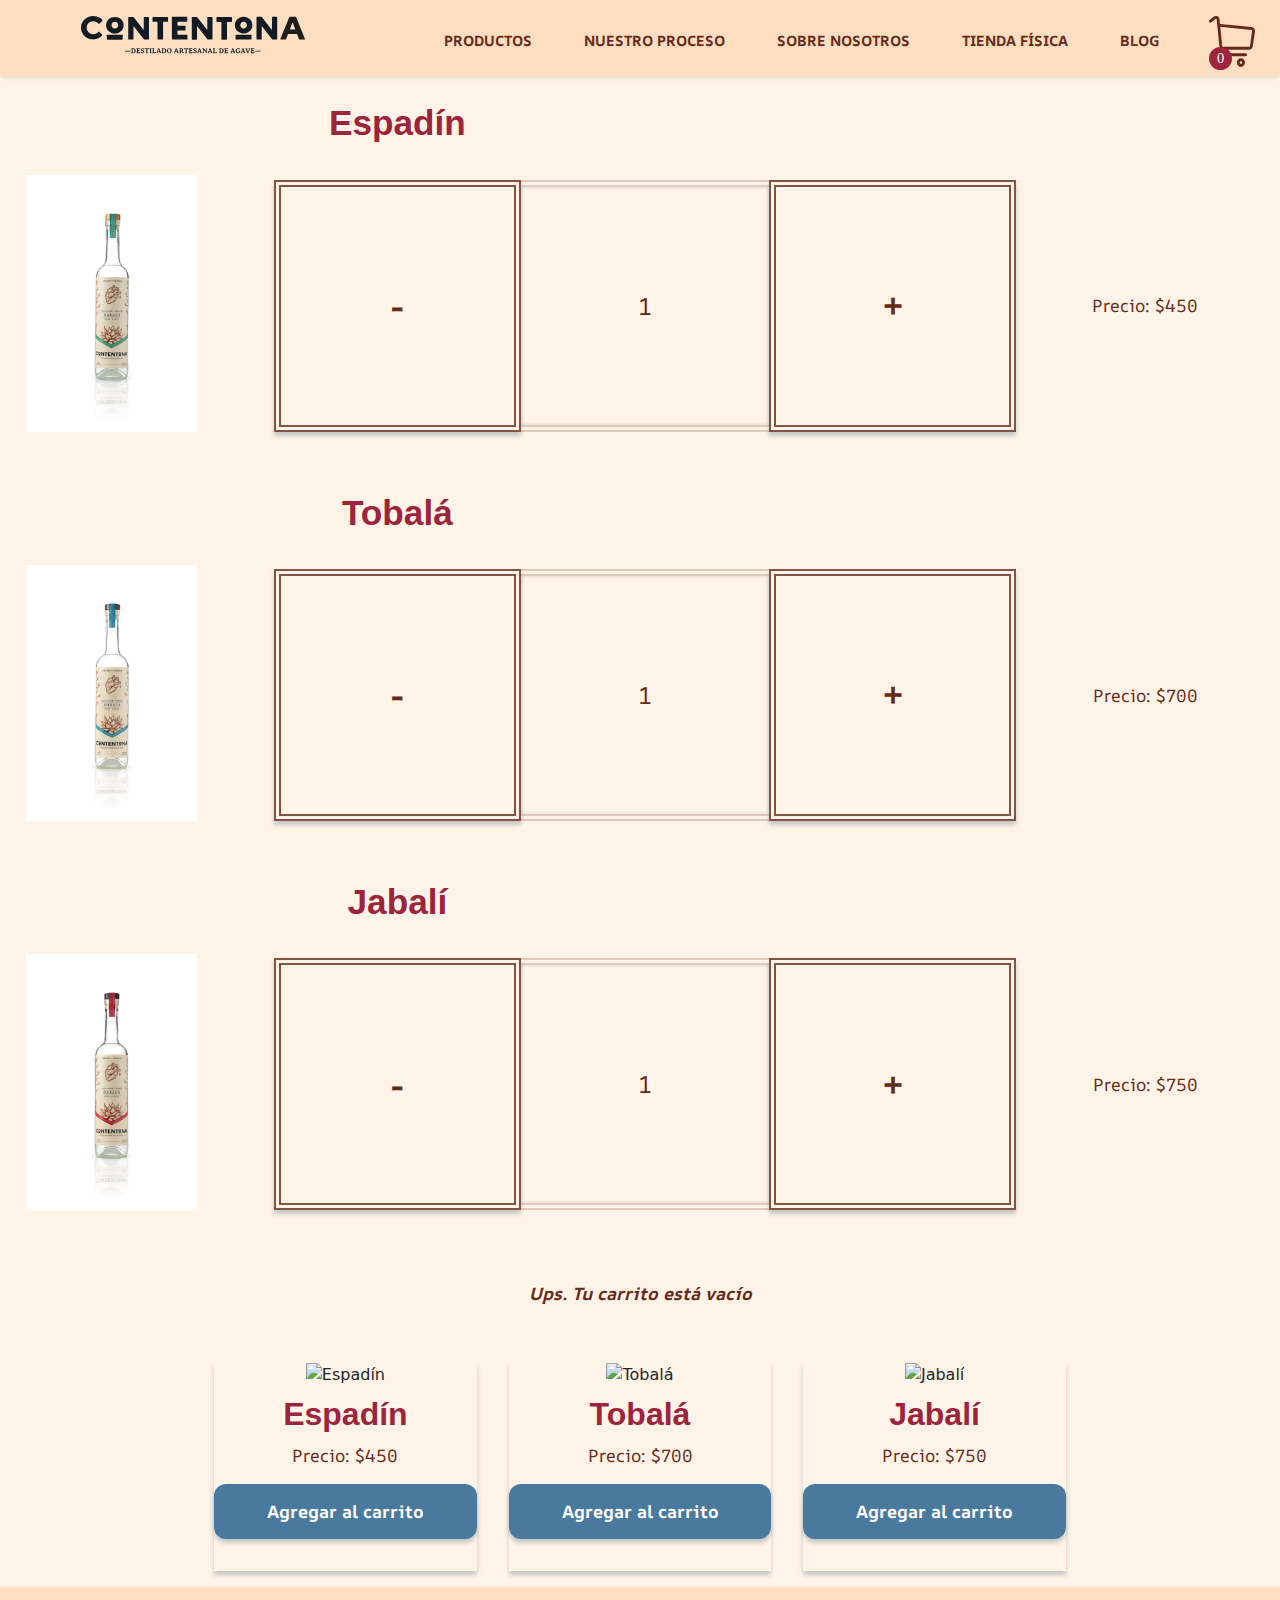
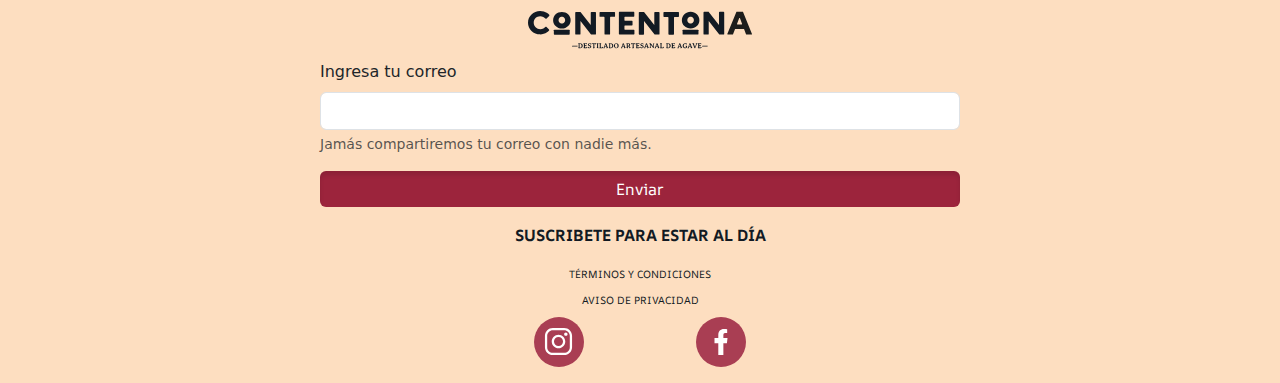
==== commit ad9a072e: "Funcionalidad del carrito" ====
--- a/carrito.html
+++ b/carrito.html
@@ -48,6 +48,26 @@
     <!-- Tabla -->
     <section class="productos-cont" id="productos-cont"></section>
 
+    <!-- Aviso de carrito vacio -->
+    <div class="empty" id="carrito-vacio">
+        <p>Ups. Tu carrito está vacío</p>
+    </div>
+
+    <!-- Total -->
+     <section class="total" id="total">
+        <div class="total-par">
+            <h4 class="texto">Total parcial</h4>
+            <h4 class="importe">$00000</h4>
+        </div>
+        <p>*costo antes de los gastos de envío</p>
+    </section>
+
+    <!-- Botones -->
+    <section class="btn-car">
+        <button class="pay">Pagar</button>
+        <button class="borrar" id="reiniciar">Vaciar carrito</button>
+    </section>
+
     <!-- Productos -->
     <section class="productos-container" id="productos-container"></section>
 
@@ -90,6 +110,6 @@
     <script src="JS/ecommerce.js"></script> <!-- Backend -->
     <script src="JS/carrito.js" defer></script> <!-- Carrito -->
     <script src="JS/tarjetas.js" defer></script> <!-- Tarjetas de productos -->
-     <script src="JS/carritoServ.js" defer></script> <!-- Funcionalidad del carrito -->
+    <script src="JS/carritoServ.js" defer></script> <!-- Funcionalidad del carrito -->
 </body>
 </html>
--- a/CSS/style_carrito.css
+++ b/CSS/style_carrito.css
@@ -151,6 +151,7 @@
 }
 
 /* Tarjetas de productos */
+
 .productos-container {
     display: flex;
     justify-content: center;
@@ -194,8 +195,10 @@
     width: 30%;
 }
 
-.cantidad-container button {
-    background-color: var(--café);
+/* Botón de las tarjetas de productos */
+
+button {
+    background-color: var(--azul);
     color: white;
     font-family: 'AR One Sans';
     font-weight: bold;
@@ -205,19 +208,177 @@
     padding: 0.8em 3em;
     cursor: pointer;
     box-shadow: 0px 4px 4px rgba(26, 70, 102, 0.25);
-}
-
-button {
-    background-color: var(--azul);
-    color: white;
+
+}
+
+/* Total parcial */
+
+.total {
+    display: grid;
+    grid-template-columns: repeat(5, 1fr);
+    grid-template-rows: repeat(2, 1fr);
+}
+
+.total p {
+    font-family: 'AR One Sans';
+    font-style: italic;
+    font-size: 0.8em;
+    text-align: left;
+    padding-left: 3.5em;
+    grid-area: 2 / 1 / 4 / 4; /* Segunda fila, primera columna */
+}
+
+.total-par{
+    display: contents;
+}
+
+.total-par .texto{
+    display: flex;
+    padding-left: 3em;
+    grid-area: 1 / 1 / 4 / 4; /* Segunda fila, primera columna */
+}
+
+.total-par .importe {
+    display: flex;
+    justify-content: center;
+    align-items: center;
+    grid-area: 1 / 5 / 1 / 6; /* Primera fila, quinta columna */
+}
+
+/* Botones pago y vaciado */
+.btn-car{
+    display: flex;
+    justify-content: center;
+    gap:2em;
+    padding-bottom: 3em;
+    width: 100%;
+}
+
+.btn-car button {
+    flex: 1; /* Ambos botones ocupan el mismo espacio */
+    text-align: center;
+    max-width: 300px; /* Ajusta el ancho máximo si es necesario */
+}
+
+/* Tabla del producto */
+
+.tabla-car{
+    display: grid;
+    position: relative;
+    padding: 10px;
+    padding-right: 0;
+    grid-template-columns: repeat(5, 1fr);
+    grid-template-rows: auto 1fr auto; /* Agregamos una fila flexible */
+    justify-content: center; /* Opcional: centrar la tabla en su contenedor */
+} 
+
+.tabla-car img{
+    grid-area: 1/1/4/4;
+    height: 100%; /* Ocupa toda la altura de la celda */
+    object-fit: cover; /* Para que se ajuste sin deformarse */
+    margin: 0;
+    padding: 0;
+    display: block; /* Evita espacios no deseados */
+}
+
+.tabla-car h3 {
+    display: flex;
+    position: relative;
+    grid-area: 1 / 2 / 2 / 2; /* De la fila 1, columna 2 a la fila 2, columna 5 */
+    text-align: center;
+    align-items:flex-end; /* Centra el texto verticalmente */
+    justify-content: center; /* Centra el texto horizontalmente */
+    font-size: clamp(1.5rem, 3vw, 2.1rem);
+    align-self: start; /* Asegura que se alinee arriba */
+    justify-self: center; /* Centra horizontalmente */
+    padding-bottom: 1em;
+}
+
+.tabla-car p {
+    grid-area: 2 / 5 / 3 / 6; /* Segunda fila, quinta columna */
+    display: flex;
+    justify-content: center; /* Centrado horizontal */
+    font-size: 1.2rem; /* Tamaño base */
+    align-self: center; /* Centrado vertical */
+    width: 100%;
+    height: 100%;
+    font-size: 1.2rem;
+    text-align: center;
+    padding-left: 10px;
+    margin: 0;
+}
+
+.restar {
+    grid-area: 2 / 2 / 3 / 3; /* Segunda columna, segunda fila */
+    font-family: 'AR One Sans';
+    align-self: flex-end;
+}
+
+.cantidad {
+    box-shadow: 0px 0px 2px 2px rgba(26, 70, 102, 0.071) inset;
+    grid-area: 2 / 3 / 3 / 4; /* Tercera columna, segunda fila */
+    border: 7px double rgba(102, 42, 26, 0.206);
+    border-left: none;
+    border-right: none;
+    display: flex;
+    color: var(--café);
+    font-family: 'AR One Sans';
+    justify-content: center;
+    align-items: center;
+    width: 100%; /* Asegura que ocupe todo el ancho de la celda */
+    height: 100%; /* Asegura que ocupe todo el alto de la celda */
+    font-size: 1.2rem; /* Aumenta el tamaño del número */
+    align-self: flex-end;
+    height: 15vh;
+    padding: 5px; /* Ajusta el espacio interno */
+}
+
+body .tabla-car p {
+    font-size: clamp(1rem, 2vw, 1.1rem); /* Mínimo 0.875rem, fluido según 2vw, máximo 1rem */
+  }
+
+.tabla-car p {
+    display: flex;
+    justify-content: center;
+    align-items: center;
+    width: 100%; /* Asegura que ocupe todo el ancho de la celda */
+    height: 100%; /* Asegura que ocupe todo el alto de la celda */
+    font-size: 1.2rem; /* Ajusta el tamaño si es necesario */
+}
+
+.sumar {
+    grid-area: 2 / 4 / 3 / 5; /* Cuarta columna, segunda fila */
+    font-family: 'AR One Sans';
+    align-self: flex-end;
+}
+
+.tabla-car button {
+    background-color: var(--amarillo);
+    color: var(--café);
     font-family: 'AR One Sans';
     font-weight: bold;
-    font-size: clamp(0.875rem, 2vw, 1.1rem); /* Mínimo 0.875rem, fluido según 2vw, máximo 1rem */
-    border: none;
-    border-radius: 12px;
+    font-size: clamp(1.2rem, 2vw, 1.1rem); /* Mínimo 0.875rem, fluido según 2vw, máximo 1rem */
+    border: 7px double rgba(102, 42, 26, 0.80);
+    border-radius:0;
     padding: 0.8em 3em;
     cursor: pointer;
-    box-shadow: 0px 4px 4px rgba(26, 70, 102, 0.25);
+    padding: 2px 5px; /* Reduce el padding interno */
+    font-size: 1.7rem; /* Reduce el tamaño del texto si es necesario */
+    height: 15vh;
+}
+
+/* Carrito vacio */
+
+.empty {
+    text-align: center;
+    font-style: italic;
+    font-weight: bold;
+    padding-top: 1.7em;
+    padding-bottom: 1.5em;
+}
+
+.escondido {
+    display: none !important;
 }
 
 
@@ -430,6 +591,39 @@
         padding-bottom: 25%;
     }
 
+    .tabla-car img{
+        grid-area: 1/1/4/4;
+        height: auto; /* Ocupa toda la altura de la celda */
+        width: 23%;
+        align-self: flex-end; /* Centrado vertical */
+        align-items: center;
+    }
+
+    .tabla-car button {
+        height: 28vh;
+        font-size: 2.3rem; /* Reduce el tamaño del texto si es necesario */
+    }
+
+    .cantidad {
+        font-size: 1.5rem; /* Aumenta el tamaño del número */
+    }
+
+    .cantidad {
+        height: 28vh;
+    }
+
+    .tabla-car p {
+        grid-area: 2 / 5 / 3 / 6; /* Segunda fila, quinta columna */
+        display: flex;
+        justify-content: center; /* Centrado horizontal */
+        font-size: 1.2rem; /* Tamaño base */
+        align-self: flex-end; /* Centrado vertical */
+        width: 100%;
+        height: 100%;
+        font-size: 1.2rem;
+        text-align: center;
+    }
+
     div.cont_botellas{
         height: 70vh; /* Mantén el alto consistente */
         width: auto;  /* Asegura que ocupe el ancho completo */
@@ -565,6 +759,12 @@
         padding: 0;
     }
 
+    .tabla-car h3 {
+        font-size: 2.2em;
+        margin: 0;
+        justify-content: center;
+    }
+
 }
 
 /* Tablet */
@@ -580,6 +780,10 @@
         display: flex;
         justify-content: center; /* Centra horizontalmente */
         align-items: center; /* Centra verticalmente */
+    }
+
+    .menu-desktop{
+        display: none;
     }
 
     .logo {
@@ -610,7 +814,7 @@
 
 /* dispositivos móviles */
 
-@media only screen and (max-width: 1200px) and (min-width: 320px) {
+@media only screen and (max-width: 540px) and (min-width: 320px) {
         .menu-desktop {
             display: none; /* Oculta el menú en tablets y móviles */
         }
@@ -649,4 +853,37 @@
     gap: 2em;
     margin: 1em;
 }
-    }
+
+.cantidad {
+    border: 5px double rgba(102, 42, 26, 0.206);
+    border-left: none;
+    border-right: none;
+}
+
+.tabla-car button {
+    border: 5px double rgba(102, 42, 26, 0.80);
+    width: 100%; /* Ajusta al ancho de su celda */
+}
+
+.tabla-car img {
+    margin-left: 0;
+    padding-right: 10px;
+}
+
+.tabla-car h3 {
+    grid-area: 1 / 1 / 2 / 6; /* De la fila 1, columna 3 a la fila 1, columna 6 */
+    }
+
+    .total-par .texto{
+        padding-left: 1em;
+    }
+
+    .total-par .importe{
+        padding-right: 1em;
+    }
+
+    .total p {
+        padding-left: 1.2em;
+        grid-area: 2 / 1 / 2 / 5; /* Segunda fila, primera columna */
+    }
+}
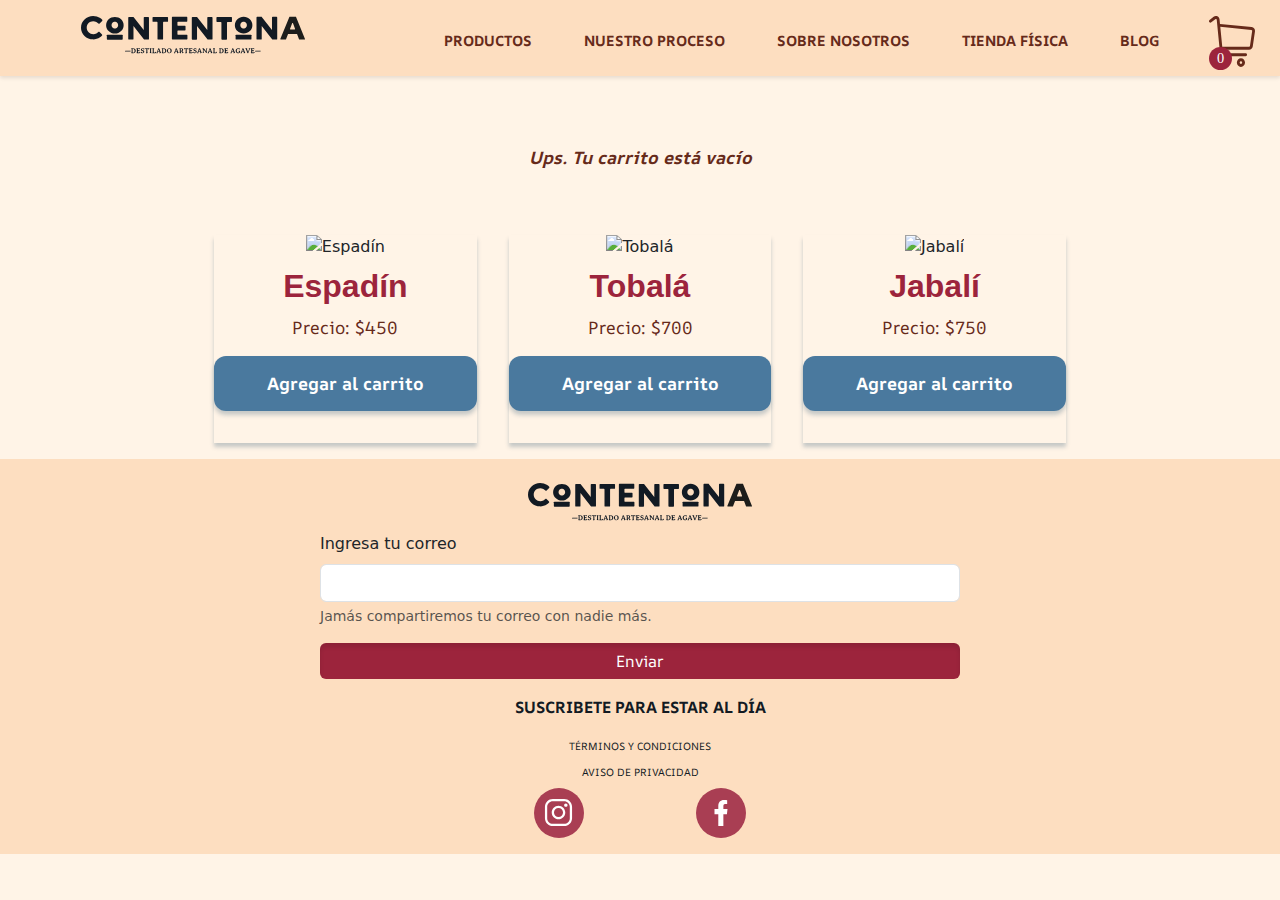
==== commit 5c296fdf: "Botones de pago" ====
--- a/carrito.html
+++ b/carrito.html
@@ -20,6 +20,9 @@
 
     <!-- Estilos personalizados -->
     <link rel="stylesheet" href="CSS/style_carrito.css" />
+    <!-- Permitirá usar los elementos PayPal -->
+    <script src="https://www.paypal.com/sdk/js?client-id=AbgcNAg8dGUUXcSu5VyRLZ5k91eH2_x16uc0POB8pY3RWdztfcbeSWA_qsbFOKZZgUCSiANt3sbvZhQm&currency=MXN"></script>
+    <!-- CAMBIAR EL CLIENT ID POR EL DE LUIS ANDRÉS -->
 </head>
 
 <body>
@@ -62,11 +65,21 @@
         <p>*costo antes de los gastos de envío</p>
     </section>
 
-    <!-- Botones -->
+   <!-- Botones -->
     <section class="btn-car">
-        <button class="pay">Pagar</button>
+        <div id="paypal-button-container"></div> <!-- Botón de PayPal -->
         <button class="borrar" id="reiniciar">Vaciar carrito</button>
     </section>
+
+    <script>
+        paypal.Buttons({
+            style:{
+                label: 'pay',
+                color: 'blue',
+                height: 40, // Altura del botón
+            }
+        }).render('#paypal-button-container');
+    </script>
 
     <!-- Productos -->
     <section class="productos-container" id="productos-container"></section>
--- a/CSS/style_carrito.css
+++ b/CSS/style_carrito.css
@@ -195,6 +195,8 @@
     width: 30%;
 }
 
+
+
 /* Botón de las tarjetas de productos */
 
 button {
@@ -246,9 +248,12 @@
 }
 
 /* Botones pago y vaciado */
+
 .btn-car{
     display: flex;
-    justify-content: center;
+    flex-direction: column;
+    justify-content: center;
+    align-items: center;
     gap:2em;
     padding-bottom: 3em;
     width: 100%;
@@ -258,6 +263,13 @@
     flex: 1; /* Ambos botones ocupan el mismo espacio */
     text-align: center;
     max-width: 300px; /* Ajusta el ancho máximo si es necesario */
+}
+
+#paypal-button-container{
+    width: 30vw;
+    height: auto;
+    justify-content: center;
+    align-items: center;
 }
 
 /* Tabla del producto */
@@ -268,11 +280,12 @@
     padding: 10px;
     padding-right: 0;
     grid-template-columns: repeat(5, 1fr);
-    grid-template-rows: auto 1fr auto; /* Agregamos una fila flexible */
+    grid-template-rows:  1fr auto; /* Agregamos una fila flexible */
     justify-content: center; /* Opcional: centrar la tabla en su contenedor */
 } 
 
 .tabla-car img{
+    display: flex;
     grid-area: 1/1/4/4;
     height: 100%; /* Ocupa toda la altura de la celda */
     object-fit: cover; /* Para que se ajuste sin deformarse */
@@ -285,12 +298,14 @@
     display: flex;
     position: relative;
     grid-area: 1 / 2 / 2 / 2; /* De la fila 1, columna 2 a la fila 2, columna 5 */
-    text-align: center;
-    align-items:flex-end; /* Centra el texto verticalmente */
-    justify-content: center; /* Centra el texto horizontalmente */
+    text-align: left;
+    margin-left: 0;
+    justify-content: flex-start;
+    align-items: flex-start;
     font-size: clamp(1.5rem, 3vw, 2.1rem);
     align-self: start; /* Asegura que se alinee arriba */
     justify-self: center; /* Centra horizontalmente */
+    padding-left: 1em;
     padding-bottom: 1em;
 }
 
@@ -334,7 +349,7 @@
 }
 
 body .tabla-car p {
-    font-size: clamp(1rem, 2vw, 1.1rem); /* Mínimo 0.875rem, fluido según 2vw, máximo 1rem */
+    font-size: clamp(0.9rem, 2vw, 1.1rem); /* Mínimo 0.875rem, fluido según 2vw, máximo 1rem */
   }
 
 .tabla-car p {
@@ -343,7 +358,6 @@
     align-items: center;
     width: 100%; /* Asegura que ocupe todo el ancho de la celda */
     height: 100%; /* Asegura que ocupe todo el alto de la celda */
-    font-size: 1.2rem; /* Ajusta el tamaño si es necesario */
 }
 
 .sumar {
@@ -374,7 +388,7 @@
     font-style: italic;
     font-weight: bold;
     padding-top: 1.7em;
-    padding-bottom: 1.5em;
+    padding-bottom: 2em;
 }
 
 .escondido {
@@ -407,27 +421,6 @@
     font-weight: bold;
 }
 
-/* Acomoda las imagenes */
-
-div.imagen {
-    height:80vh;
-    width: 100%;
-    display: flex;
-    justify-content: center;
-    align-items: center; /* Centra verticalmente el contenido */
-    overflow: hidden; /* Oculta el desbordamiento si existe */
-    position: relative;
-}
-
-div.imagen img {
-    width: 100%; /* La imagen ocupa el ancho completo */
-    height: 100%; /* La imagen ocupa el alto completo */
-    object-fit: cover; /* Ajusta la imagen para cubrir el área sin deformarla */
-    position: absolute; /* Asegura que la imagen se posicione correctamente */
-   
-}
-
-
 /* Estructura el footer */
 
 footer.contacto {
@@ -514,6 +507,8 @@
         transform: scale(1);
     }
 }
+
+
 
 /* RESPONSIVE MEDIA QUERIES */
 
@@ -591,16 +586,12 @@
         padding-bottom: 25%;
     }
 
-    .tabla-car img{
-        grid-area: 1/1/4/4;
-        height: auto; /* Ocupa toda la altura de la celda */
-        width: 23%;
-        align-self: flex-end; /* Centrado vertical */
-        align-items: center;
+    .tabla-car h3{
+        padding-top: 1em;
     }
 
     .tabla-car button {
-        height: 28vh;
+        height: 36vh;
         font-size: 2.3rem; /* Reduce el tamaño del texto si es necesario */
     }
 
@@ -609,7 +600,7 @@
     }
 
     .cantidad {
-        height: 28vh;
+        height: 36vh;
     }
 
     .tabla-car p {
@@ -759,10 +750,14 @@
         padding: 0;
     }
 
-    .tabla-car h3 {
-        font-size: 2.2em;
-        margin: 0;
-        justify-content: center;
+      .tabla-car img {
+        grid-column: 1 / 2; /* Ocupa la primera columna */
+        grid-row: 1 / 3; /* Ocupa las dos filas */
+        width: 90%; /* Ajusta el ancho al 100% de la columna */
+        height: 100%; /* Ajusta la altura al 100% de las filas */
+        object-fit: cover; /* Ajusta la imagen sin deformarla */
+        justify-self: center; /* Centra horizontalmente dentro de la celda */
+        align-self: center; /* Centra verticalmente dentro de la celda */
     }
 
 }
@@ -810,6 +805,36 @@
         margin-top: 0.5em;
     }
 
+    .tabla-car button {
+        border: 5px double rgba(102, 42, 26, 0.80);
+        width: 100%; /* Ajusta al ancho de su celda */
+        height: 20vh;
+    }
+
+    .cantidad {
+        height: 20vh;
+    }
+
+    .tabla-car img {
+        grid-column: 1 / 2; /* Ocupa la primera columna */
+        grid-row: 1 / 3; /* Ocupa las dos filas */
+        width: 90%; /* Ajusta el ancho al 100% de la columna */
+        height: 100%; /* Ajusta la altura al 100% de las filas */
+        object-fit: cover; /* Ajusta la imagen sin deformarla */
+        justify-self: center; /* Centra horizontalmente dentro de la celda */
+        align-self: center; /* Centra verticalmente dentro de la celda */
+    }
+
+    #paypal-button-container {
+        width: 80%; /* Ajusta el ancho del botón de PayPal */
+        max-width: 300px; /* Limita el ancho máximo */
+    }
+
+    .borrar {
+        width: 80%; /* Ajusta el ancho del botón "Vaciar carrito" */
+        max-width: 300px; /* Limita el ancho máximo */
+    }
+    
 }
 
 /* dispositivos móviles */
@@ -866,24 +891,49 @@
 }
 
 .tabla-car img {
-    margin-left: 0;
-    padding-right: 10px;
+    grid-column: 1 / 2; /* Ocupa la primera columna */
+    grid-row: 1 / 3; /* Ocupa las dos filas */
+    width: 100%; /* Ajusta el ancho al 100% de la columna */
+    height: 100%; /* Ajusta la altura al 100% de las filas */
+    object-fit: cover; /* Ajusta la imagen sin deformarla */
+    justify-self: center; /* Centra horizontalmente dentro de la celda */
+    align-self: center; /* Centra verticalmente dentro de la celda */
 }
 
 .tabla-car h3 {
-    grid-area: 1 / 1 / 2 / 6; /* De la fila 1, columna 3 a la fila 1, columna 6 */
-    }
-
-    .total-par .texto{
+    grid-area: 1 / 2 / 2 / 6; /* De la fila 1, columna 3 a la fila 1, columna 6 */
+    }
+
+.total-par .texto{
         padding-left: 1em;
     }
 
-    .total-par .importe{
+.total-par .importe{
         padding-right: 1em;
     }
 
-    .total p {
+.total p {
         padding-left: 1.2em;
         grid-area: 2 / 1 / 2 / 5; /* Segunda fila, primera columna */
     }
-}
+
+body .tabla-car p {
+        font-size: clamp(0.8rem, 2vw, 1.1rem); /* Mínimo 0.875rem, fluido según 2vw, máximo 1rem */
+      }
+
+.btn-car {
+        flex-direction: column; /* Asegura que los botones se apilen verticalmente */
+        gap: 1em; /* Espacio entre los botones */
+    }
+
+#paypal-button-container {
+        width: 80%; /* Ajusta el ancho del botón de PayPal */
+        max-width: 300px; /* Limita el ancho máximo */
+    }
+
+.borrar {
+        width: 80%; /* Ajusta el ancho del botón "Vaciar carrito" */
+        max-width: 300px; /* Limita el ancho máximo */
+    }
+
+}
